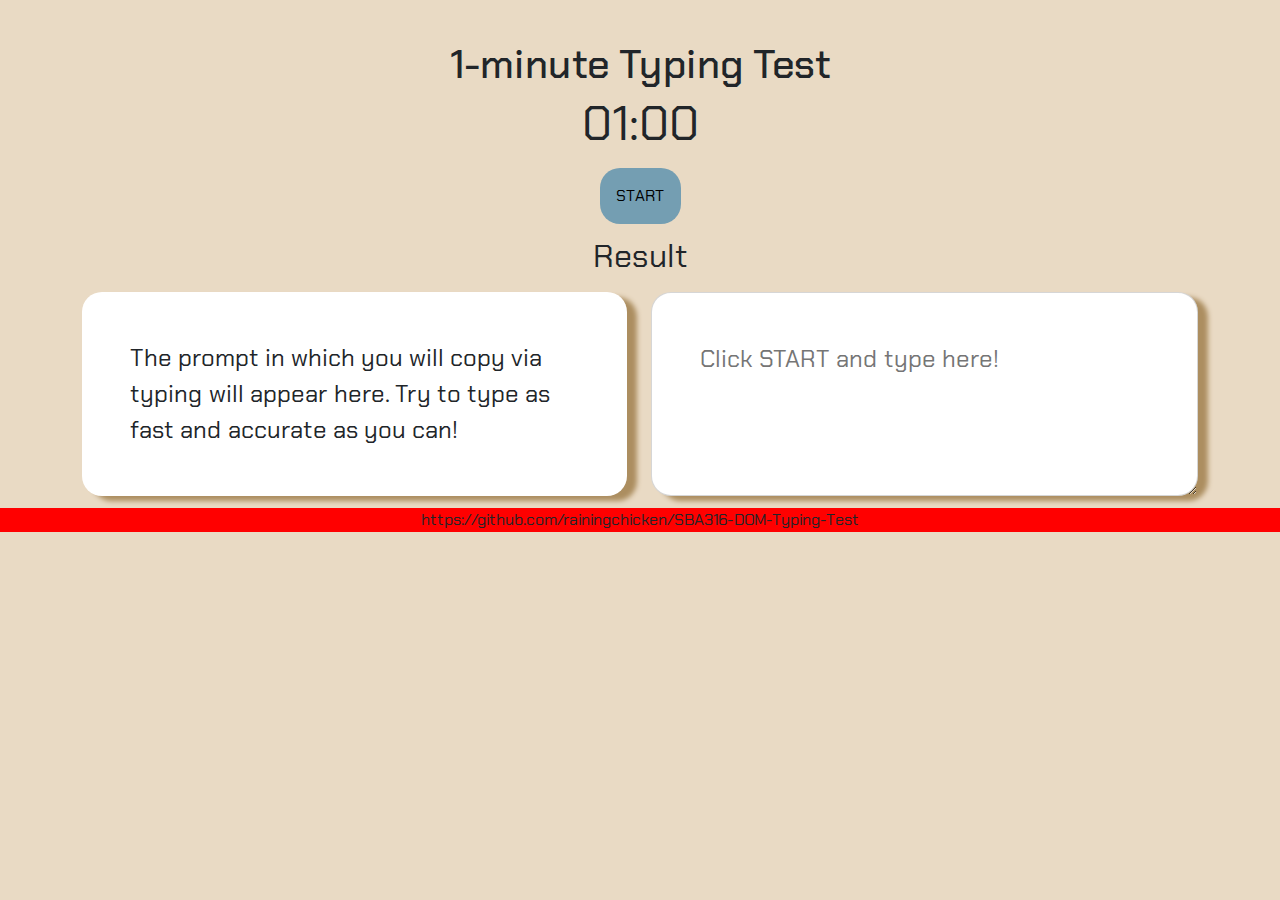
==== index.html @ 5d0b2e46 "styled in js main typing test elements and added readme" ====
<!DOCTYPE html>
<html lang="en">

<head>
    <meta charset="UTF-8">
    <meta name="viewport" content="width=device-width, initial-scale=1.0">
    <title>SBA 316: The Document Object Model</title>
    <link href="https://cdn.jsdelivr.net/npm/bootstrap@5.3.3/dist/css/bootstrap.min.css" rel="stylesheet"
        integrity="sha384-QWTKZyjpPEjISv5WaRU9OFeRpok6YctnYmDr5pNlyT2bRjXh0JMhjY6hW+ALEwIH" crossorigin="anonymous">
    <link rel="preconnect" href="https://fonts.googleapis.com">
    <link rel="preconnect" href="https://fonts.gstatic.com" crossorigin>
    <link
        href="https://fonts.googleapis.com/css2?family=Chakra+Petch:ital,wght@0,300;0,400;0,500;0,600;0,700;1,300;1,400;1,500;1,600;1,700&display=swap"
        rel="stylesheet">
</head>

<body>
    <div id="app"></div>
    <script src="script.js"></script>
    <script src="https://cdn.jsdelivr.net/npm/bootstrap@5.3.3/dist/js/bootstrap.bundle.min.js"
        integrity="sha384-YvpcrYf0tY3lHB60NNkmXc5s9fDVZLESaAA55NDzOxhy9GkcIdslK1eN7N6jIeHz"
        crossorigin="anonymous"></script>
</body>

</html>
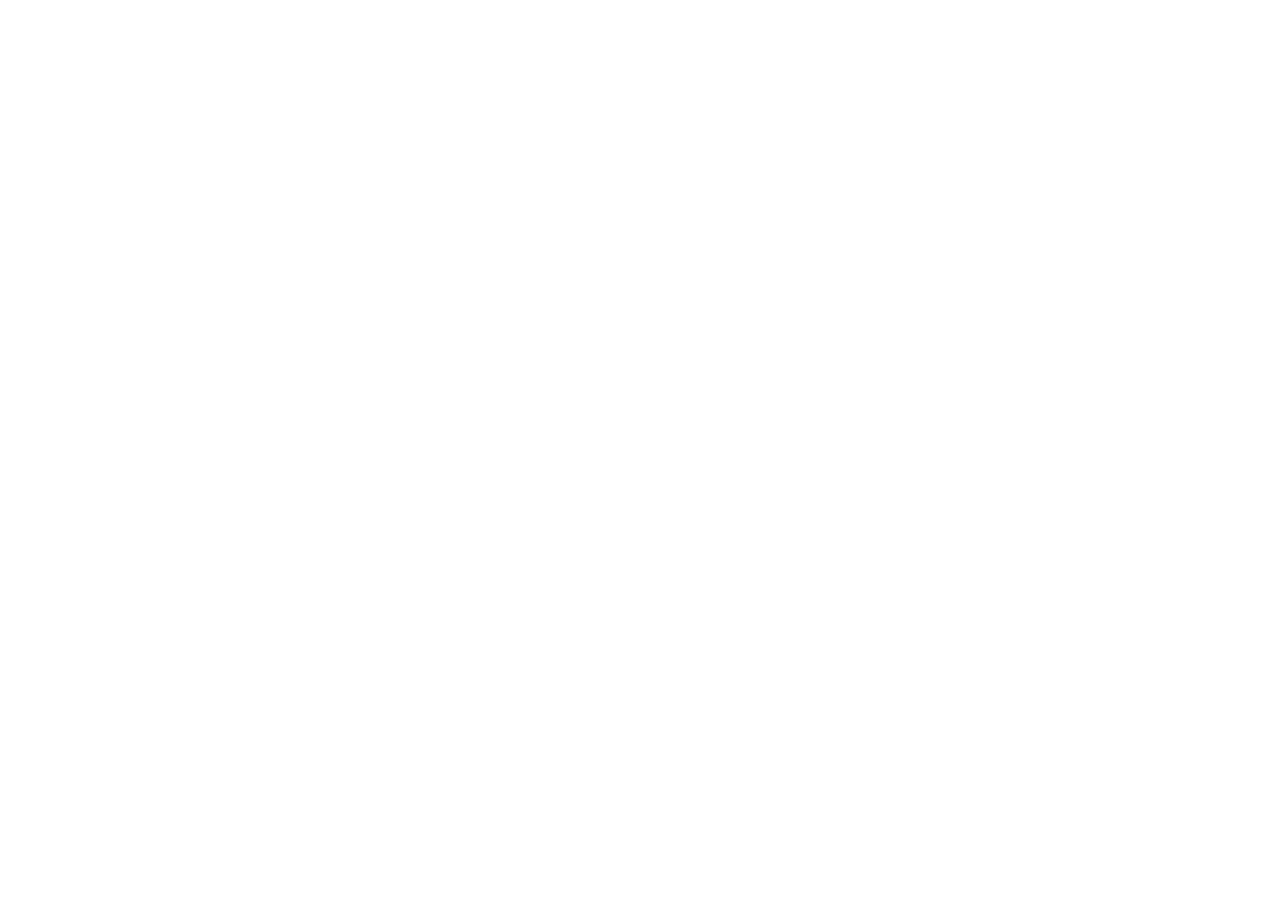
==== commit fd8a6793: "fetched forecasts using API" ====
--- a/index.html
+++ b/index.html
@@ -4,22 +4,13 @@
 <head>
     <meta charset="UTF-8">
     <meta name="viewport" content="width=device-width, initial-scale=1.0">
-    <title>SBA 316: The Document Object Model</title>
-    <link href="https://cdn.jsdelivr.net/npm/bootstrap@5.3.3/dist/css/bootstrap.min.css" rel="stylesheet"
-        integrity="sha384-QWTKZyjpPEjISv5WaRU9OFeRpok6YctnYmDr5pNlyT2bRjXh0JMhjY6hW+ALEwIH" crossorigin="anonymous">
-    <link rel="preconnect" href="https://fonts.googleapis.com">
-    <link rel="preconnect" href="https://fonts.gstatic.com" crossorigin>
-    <link
-        href="https://fonts.googleapis.com/css2?family=Chakra+Petch:ital,wght@0,300;0,400;0,500;0,600;0,700;1,300;1,400;1,500;1,600;1,700&display=swap"
-        rel="stylesheet">
+    <title>Weather App</title>
+    <link rel="stylesheet" href="style.css">
 </head>
 
 <body>
     <div id="app"></div>
     <script src="script.js"></script>
-    <script src="https://cdn.jsdelivr.net/npm/bootstrap@5.3.3/dist/js/bootstrap.bundle.min.js"
-        integrity="sha384-YvpcrYf0tY3lHB60NNkmXc5s9fDVZLESaAA55NDzOxhy9GkcIdslK1eN7N6jIeHz"
-        crossorigin="anonymous"></script>
 </body>
 
 </html>--- a/style.css
+++ b/style.css
@@ -0,0 +1,15 @@
+* {
+    box-sizing: border-box;
+}
+
+#app {
+    display: flex;
+    margin: 0 auto;
+}
+
+.container {
+    background-color: aqua;
+    width: 400px;
+    height: 400px;
+    border: 1px solid black
+}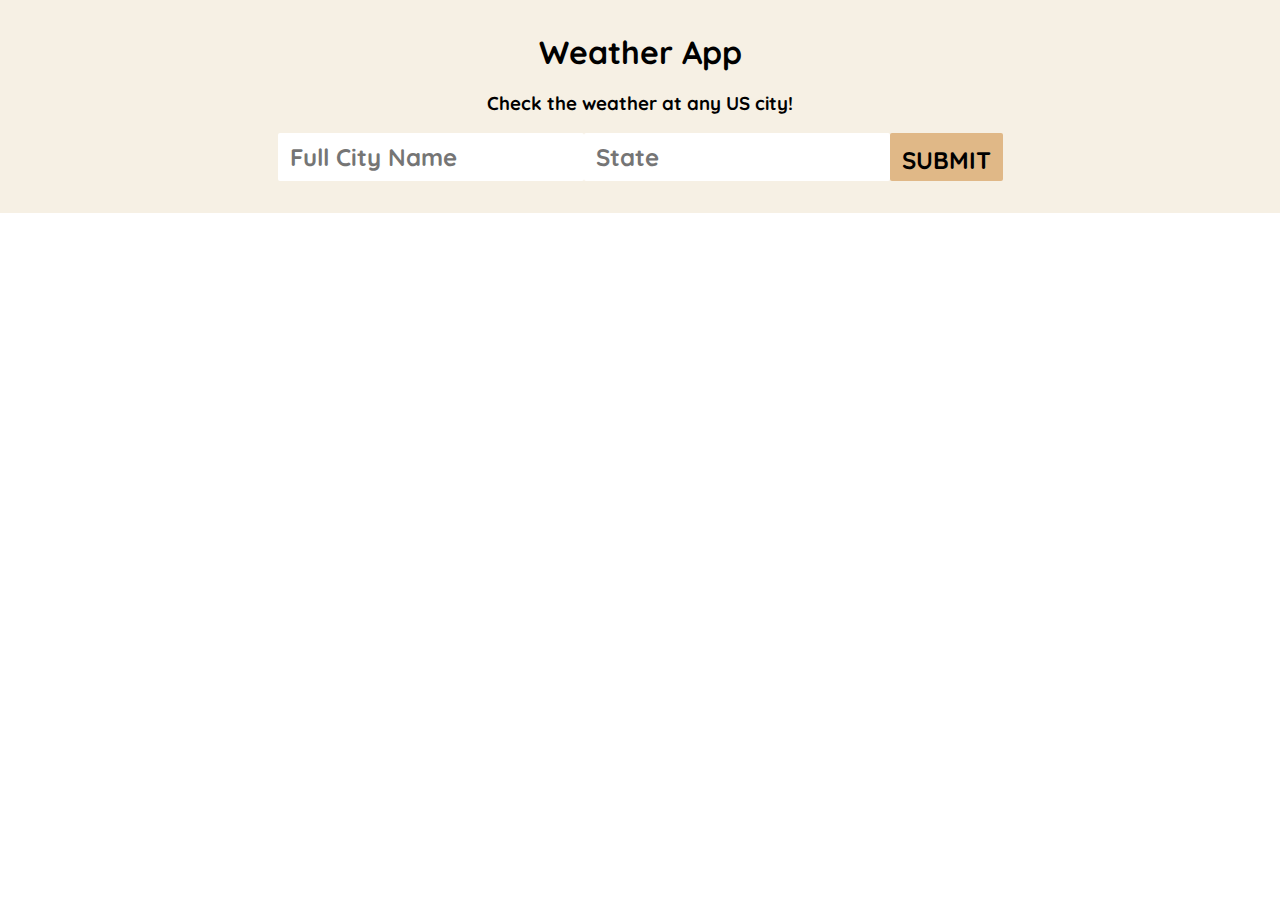
==== commit 484889ac: "fixed typo" ====
--- a/index.html
+++ b/index.html
@@ -10,7 +10,12 @@
 
 <body>
     <div id="app"></div>
-    <script src="script.js"></script>
+    <script type="module" src="./scripts/script.js"></script>
+    <script type="module" src="./scripts/Forecast.js"></script>
+    <script type="module" src="./scripts/DivContainers.js"></script>
+    <script type="module" src="./scripts/SubDivContainers.js"></script>
+    <script type="module" src="./scripts/Input.js"></script>
+    <script type="module" src="./scripts/Location.js"></script>
 </body>
 
 </html>--- a/style.css
+++ b/style.css
@@ -1,15 +1,136 @@
+@import url('https://fonts.googleapis.com/css2?family=Quicksand:wght@300..700&display=swap');
+
+:root {
+    --containerWidth: 500px;
+    --containerHeight: 225px;
+    --childContainerWidth: 250px;
+    --bodybg: #F6F0E4;
+    --day: #C2DDE8;
+    --night: #305278;
+    --hourly: #60A2AE;
+    --sun: #E0B887;
+}
+
+
+
+
 * {
     box-sizing: border-box;
+    margin: 0;
+    padding: 0;
+    font-family: "Quicksand", sans-serif;
+    font-optical-sizing: auto;
+    font-weight: 700;
+    font-style: normal;
 }
 
 #app {
+    background-color: var(--bodybg);
     display: flex;
     margin: 0 auto;
+    padding: 2em;
+    flex-direction: column;
+    text-align: center;
+    align-items: center;
+    justify-content: center;
+}
+
+.subTitle {
+    margin: 1em 0;
 }
 
 .container {
-    background-color: aqua;
-    width: 400px;
-    height: 400px;
-    border: 1px solid black
+    display: flex;
+    text-align: center;
+    background-color: var(--bodybg);
+    width: var(--containerWidth);
+    height: var(--containerHeight);
+}
+
+.container:hover {
+    cursor: pointer;
+    border: 1px solid white;
+    transition-duration: .5s;
+    transform: scale(1.05);
+}
+
+.container .dayContainer {
+    background-color: var(--day);
+    width: 100%;
+    max-width: var(--childContainerWidth);
+    max-height: var(--containerHeight);
+    padding: 1em;
+}
+
+.container .nightContainer {
+    background-color: var(--night);
+    width: 100%;
+    max-width: var(--childContainerWidth);
+    max-height: var(--childContainerHeight);
+    padding: 1em;
+}
+
+.subContainers {
+    /* display: none; */
+    text-align: center;
+    background-color: var(--hourly);
+    width: var(--containerWidth);
+    height: var(--containerHeight);
+    overflow: auto;
+    overflow-y: hidden;
+    margin-bottom: 1em;
+    padding: 1em;
+}
+
+.subContainers .hourlySlot {
+    background-color: var(--hourly);
+    width: 150px;
+    min-width: 150px;
+    height: var(--containerHeight);
+    padding: 1em;
+
+}
+
+form {
+    display: flex;
+    text-align: center;
+    align-items: center;
+    justify-content: center;
+    flex-wrap: wrap;
+}
+
+.location {
+    color: var(--sun);
+    margin: 1em;
+}
+
+input {
+    border-radius: 2px;
+    line-height: 1.3em;
+    border: none;
+    height: 2em;
+    padding: .5em;
+    font-size: 1.5em;
+}
+
+.submitButton {
+    height: 2em;
+    padding: .5em;
+    border: none;
+    height: 2em;
+    border-radius: 2px;
+    background-color: var(--sun);
+    font-size: 1.5em;
+    color: black;
+}
+
+.submitButton:hover {
+    background-color: var(--night);
+    cursor: pointer;
+}
+
+#footeranchor {
+    padding-top: 2em;
+    text-decoration: none;
+    color: var(--sun);
 }